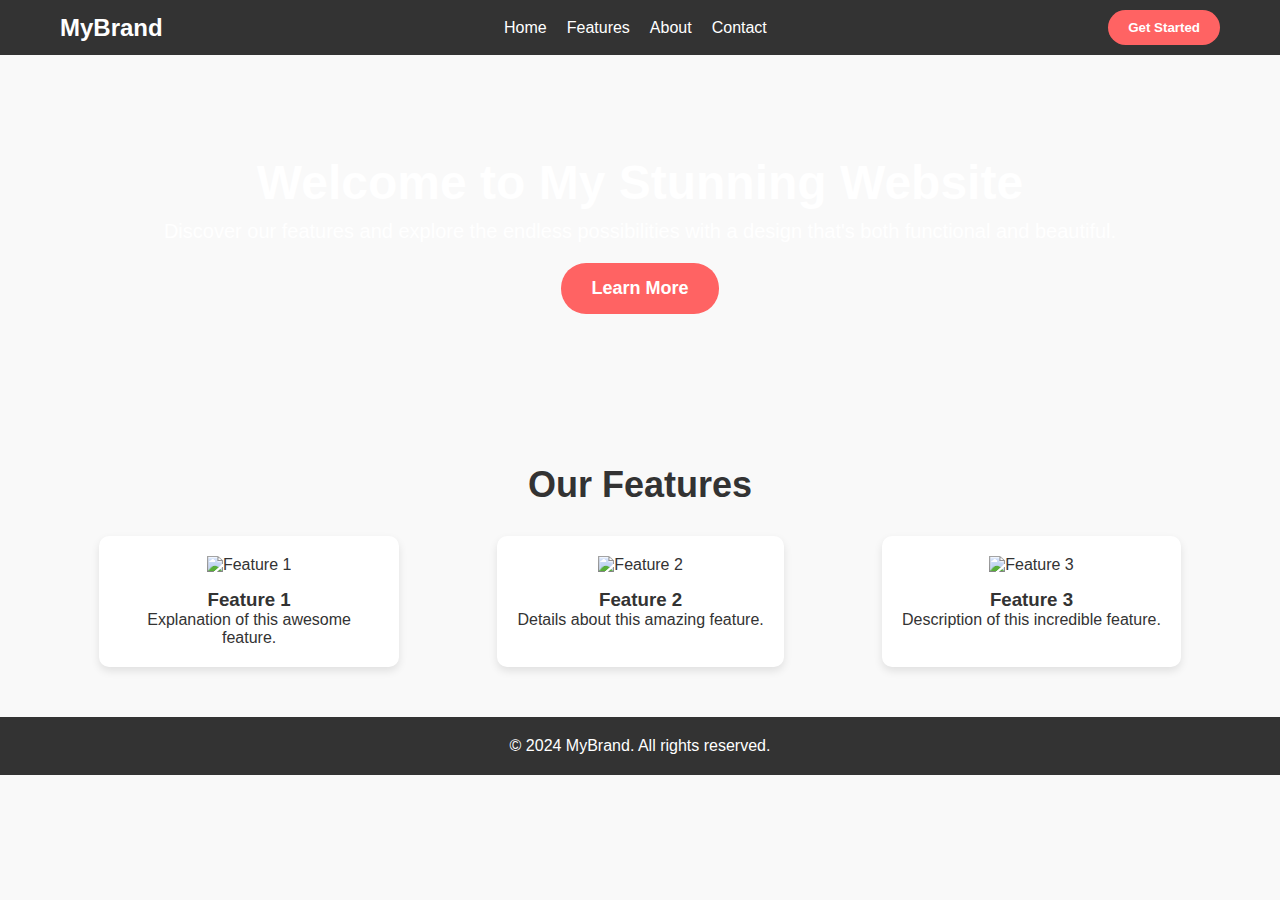
==== index.html @ 87a29f0a "Update index.html" ====
<!DOCTYPE html>
<html lang="en">
<head>
    <meta charset="UTF-8">
    <meta name="viewport" content="width=device-width, initial-scale=1.0">
    <title>Stunning Web Design</title>
    <link rel="stylesheet" href="styles.css">
</head>
<body>

<!-- Header -->
<header>
    <nav class="navbar">
        <div class="logo">MyBrand</div>
        <ul class="nav-links">
            <li><a href="#home">Home</a></li>
            <li><a href="#features">Features</a></li>
            <li><a href="#about">About</a></li>
            <li><a href="#contact">Contact</a></li>
        </ul>
        <button class="cta-button">Get Started</button>
    </nav>
</header>

<!-- Hero Section -->
<section id="home" class="hero">
    <div class="hero-content">
        <h1>Welcome to My Stunning Website</h1>
        <p>Discover our features and explore the endless possibilities with a design that's both functional and beautiful.</p>
        <button class="hero-button">Learn More</button>
    </div>
</section>

<!-- Features Section -->
<section id="features" class="features">
    <h2>Our Features</h2>
    <div class="features-container">
        <div class="feature">
            <img src="https://via.placeholder.com/100" alt="Feature 1">
            <h3>Feature 1</h3>
            <p>Explanation of this awesome feature.</p>
        </div>
        <div class="feature">
            <img src="https://via.placeholder.com/100" alt="Feature 2">
            <h3>Feature 2</h3>
            <p>Details about this amazing feature.</p>
        </div>
        <div class="feature">
            <img src="https://via.placeholder.com/100" alt="Feature 3">
            <h3>Feature 3</h3>
            <p>Description of this incredible feature.</p>
        </div>
    </div>
</section>

<!-- Footer -->
<footer>
    <p>&copy; 2024 MyBrand. All rights reserved.</p>
</footer>

</body>
</html>
---- styles.css ----
* {
    box-sizing: border-box;
    margin: 0;
    padding: 0;
    font-family: Arial, sans-serif;
}

body {
    background-color: #f9f9f9;
    color: #333;
}

header {
    background-color: #333;
    color: #fff;
    padding: 10px 0;
}

.navbar {
    display: flex;
    justify-content: space-between;
    align-items: center;
    max-width: 1200px;
    margin: 0 auto;
    padding: 0 20px;
}

.logo {
    font-size: 24px;
    font-weight: bold;
}

.nav-links {
    display: flex;
    gap: 20px;
}

.nav-links li {
    list-style: none;
}

.nav-links a {
    color: #fff;
    text-decoration: none;
    font-size: 16px;
}

.cta-button {
    background-color: #ff6363;
    color: #fff;
    border: none;
    padding: 10px 20px;
    border-radius: 25px;
    cursor: pointer;
    font-weight: bold;
}

.hero {
    background: url('https://via.placeholder.com/1200x600') center/cover no-repeat;
    color: #fff;
    text-align: center;
    padding: 100px 20px;
}

.hero-content h1 {
    font-size: 48px;
    margin-bottom: 10px;
}

.hero-content p {
    font-size: 20px;
    margin-bottom: 20px;
}

.hero-button {
    background-color: #ff6363;
    color: #fff;
    border: none;
    padding: 15px 30px;
    border-radius: 25px;
    cursor: pointer;
    font-size: 18px;
    font-weight: bold;
}

.features {
    max-width: 1200px;
    margin: 50px auto;
    padding: 0 20px;
    text-align: center;
}

.features h2 {
    font-size: 36px;
    margin-bottom: 30px;
}

.features-container {
    display: flex;
    justify-content: space-around;
    gap: 20px;
}

.feature {
    background-color: #fff;
    padding: 20px;
    border-radius: 10px;
    box-shadow: 0 4px 8px rgba(0, 0, 0, 0.1);
    max-width: 300px;
    text-align: center;
}

.feature img {
    width: 100px;
    height: 100px;
    margin-bottom: 15px;
}

footer {
    background-color: #333;
    color: #fff;
    text-align: center;
    padding: 20px 0;
    margin-top: 50px;
}
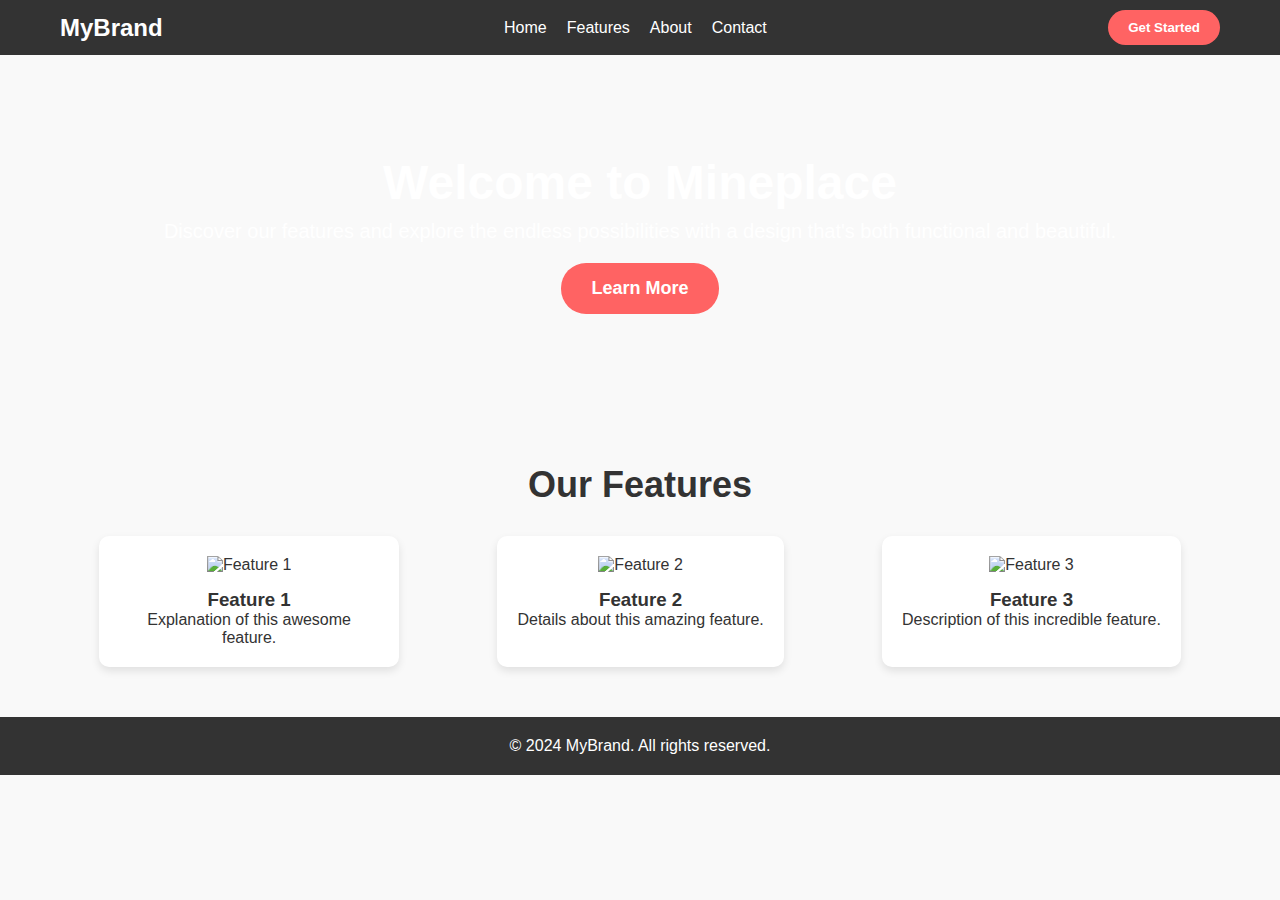
==== commit 7b4aadfd: "Update index.html" ====
--- a/index.html
+++ b/index.html
@@ -25,7 +25,7 @@
 <!-- Hero Section -->
 <section id="home" class="hero">
     <div class="hero-content">
-        <h1>Welcome to My Stunning Website</h1>
+        <h1>Welcome to Mineplace</h1>
         <p>Discover our features and explore the endless possibilities with a design that's both functional and beautiful.</p>
         <button class="hero-button">Learn More</button>
     </div>
@@ -36,7 +36,7 @@
     <h2>Our Features</h2>
     <div class="features-container">
         <div class="feature">
-            <img src="https://via.placeholder.com/100" alt="Feature 1">
+            <img src="https://www.google.com/url?sa=i&url=https%3A%2F%2Fwww.minecraft.net%2Fen-us%2Fmarketplace%2Fpdp%3Fid%3Dcd927ddf-5334-4b9a-8be4-b2cd0c57004f&psig=AOvVaw31FR1Y5tfXn0-xUQCfwg_9&ust=1730555041843000&source=images&cd=vfe&opi=89978449&ved=0CBQQjRxqFwoTCPDG-IWiu4kDFQAAAAAdAAAAABAE" alt="Feature 1">
             <h3>Feature 1</h3>
             <p>Explanation of this awesome feature.</p>
         </div>
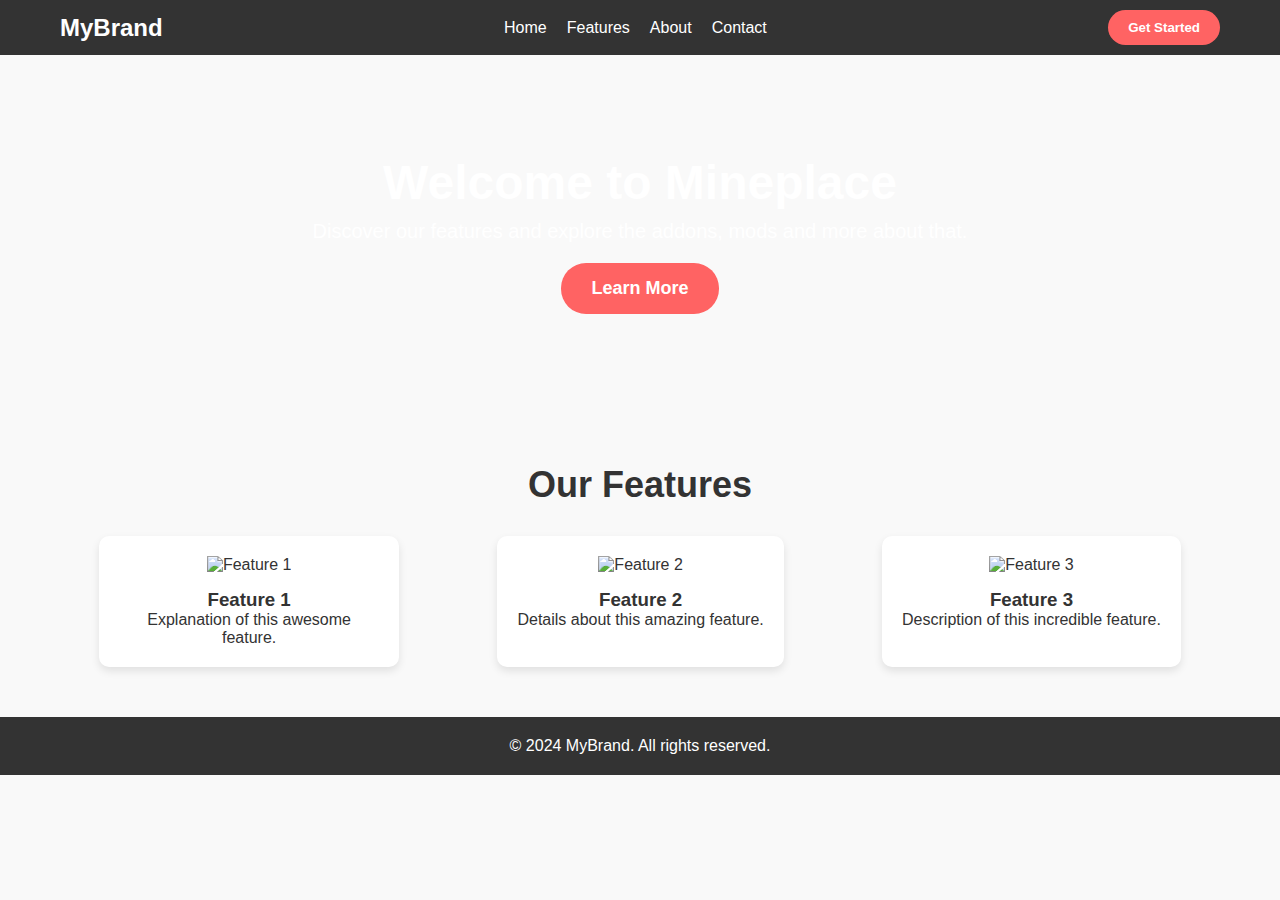
==== commit ec27a742: "Update index.html" ====
--- a/index.html
+++ b/index.html
@@ -26,7 +26,7 @@
 <section id="home" class="hero">
     <div class="hero-content">
         <h1>Welcome to Mineplace</h1>
-        <p>Discover our features and explore the endless possibilities with a design that's both functional and beautiful.</p>
+        <p>Discover our features and explore the addons, mods and more about that.</p>
         <button class="hero-button">Learn More</button>
     </div>
 </section>
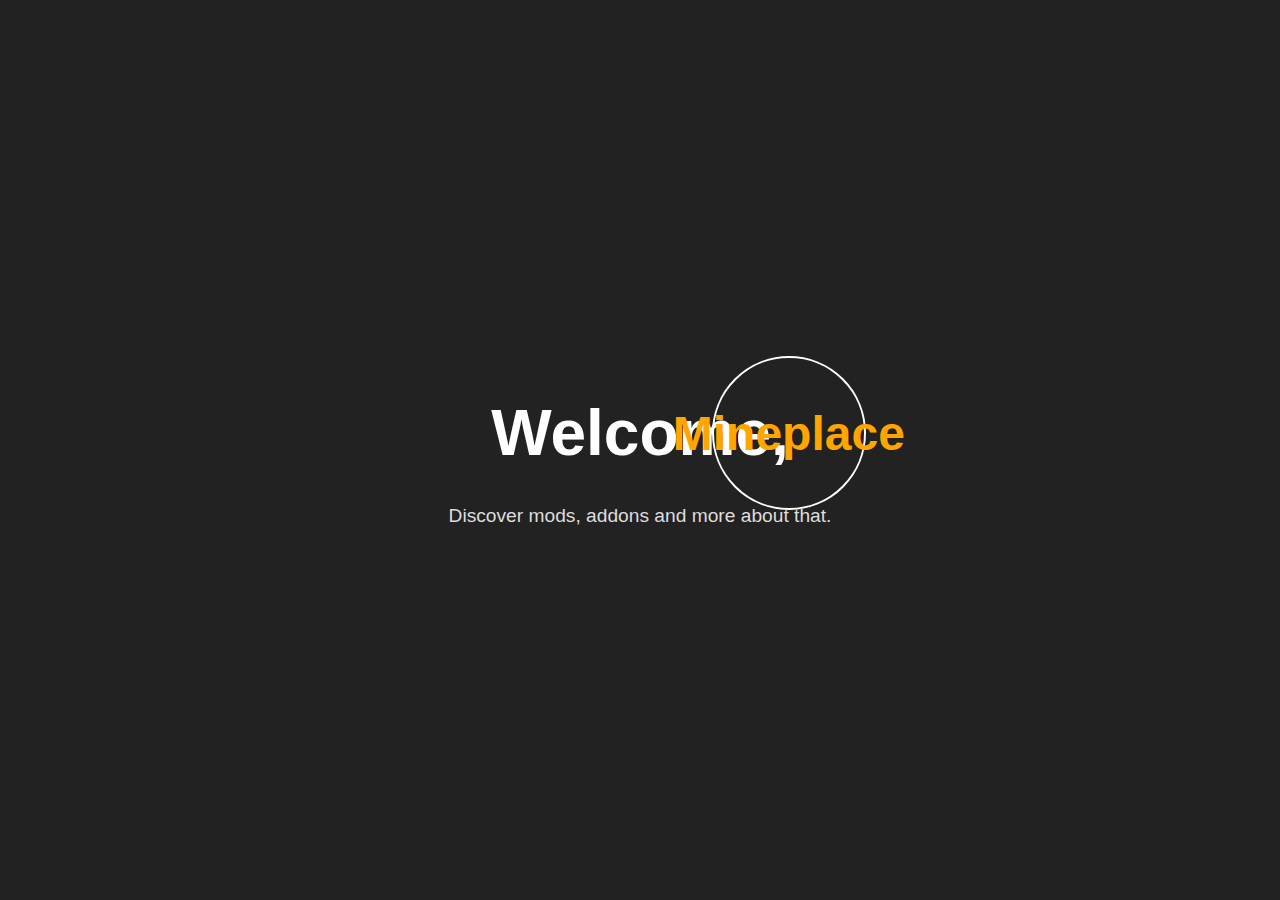
==== commit d5bbaa24: "Update index.html" ====
--- a/index.html
+++ b/index.html
@@ -1,62 +1,67 @@
 <!DOCTYPE html>
 <html lang="en">
 <head>
-    <meta charset="UTF-8">
-    <meta name="viewport" content="width=device-width, initial-scale=1.0">
-    <title>Stunning Web Design</title>
-    <link rel="stylesheet" href="styles.css">
+  <meta charset="UTF-8">
+  <meta name="viewport" content="width=device-width, initial-scale=1.0">
+  <title>Welcome, Mineplace</title>
+  <style>
+    body {
+      background-color: #222;
+      color: #fff;
+      font-family: sans-serif;
+      display: flex;
+      flex-direction: column;
+      align-items: center;
+      justify-content: center;
+      height: 100vh;
+      margin: 0;
+    }
+
+    h1 {
+      font-size: 4rem;
+      margin-bottom: 1rem;
+    }
+
+    .circle {
+      position: relative;
+      width: 200px;
+      height: 200px;
+      border-radius: 50%;
+      margin-bottom: 2rem;
+    }
+
+    .circle::before {
+      content: '';
+      position: absolute;
+      top: 50%;
+      left: 50%;
+      transform: translate(-50%, -50%);
+      width: 150px;
+      height: 150px;
+      border-radius: 50%;
+      border: 2px solid #fff;
+    }
+
+    .text {
+      position: absolute;
+      top: 50%;
+      left: 50%;
+      transform: translate(-50%, -50%);
+      font-size: 3rem;
+      font-weight: bold;
+      color: #FFA500;
+    }
+
+    p {
+      font-size: 1.2rem;
+      color: #ddd;
+    }
+  </style>
 </head>
 <body>
-
-<!-- Header -->
-<header>
-    <nav class="navbar">
-        <div class="logo">MyBrand</div>
-        <ul class="nav-links">
-            <li><a href="#home">Home</a></li>
-            <li><a href="#features">Features</a></li>
-            <li><a href="#about">About</a></li>
-            <li><a href="#contact">Contact</a></li>
-        </ul>
-        <button class="cta-button">Get Started</button>
-    </nav>
-</header>
-
-<!-- Hero Section -->
-<section id="home" class="hero">
-    <div class="hero-content">
-        <h1>Welcome to Mineplace</h1>
-        <p>Discover our features and explore the addons, mods and more about that.</p>
-        <button class="hero-button">Learn More</button>
-    </div>
-</section>
-
-<!-- Features Section -->
-<section id="features" class="features">
-    <h2>Our Features</h2>
-    <div class="features-container">
-        <div class="feature">
-            <img src="https://www.google.com/url?sa=i&url=https%3A%2F%2Fwww.minecraft.net%2Fen-us%2Fmarketplace%2Fpdp%3Fid%3Dcd927ddf-5334-4b9a-8be4-b2cd0c57004f&psig=AOvVaw31FR1Y5tfXn0-xUQCfwg_9&ust=1730555041843000&source=images&cd=vfe&opi=89978449&ved=0CBQQjRxqFwoTCPDG-IWiu4kDFQAAAAAdAAAAABAE" alt="Feature 1">
-            <h3>Feature 1</h3>
-            <p>Explanation of this awesome feature.</p>
-        </div>
-        <div class="feature">
-            <img src="https://via.placeholder.com/100" alt="Feature 2">
-            <h3>Feature 2</h3>
-            <p>Details about this amazing feature.</p>
-        </div>
-        <div class="feature">
-            <img src="https://via.placeholder.com/100" alt="Feature 3">
-            <h3>Feature 3</h3>
-            <p>Description of this incredible feature.</p>
-        </div>
-    </div>
-</section>
-
-<!-- Footer -->
-<footer>
-    <p>&copy; 2024 MyBrand. All rights reserved.</p>
-</footer>
-
+  <h1>Welcome, <span class="circle">
+    <span class="text">Mineplace</span>
+  </span></h1>
+  <p>Discover mods, addons and more about that.</p>
 </body>
 </html>
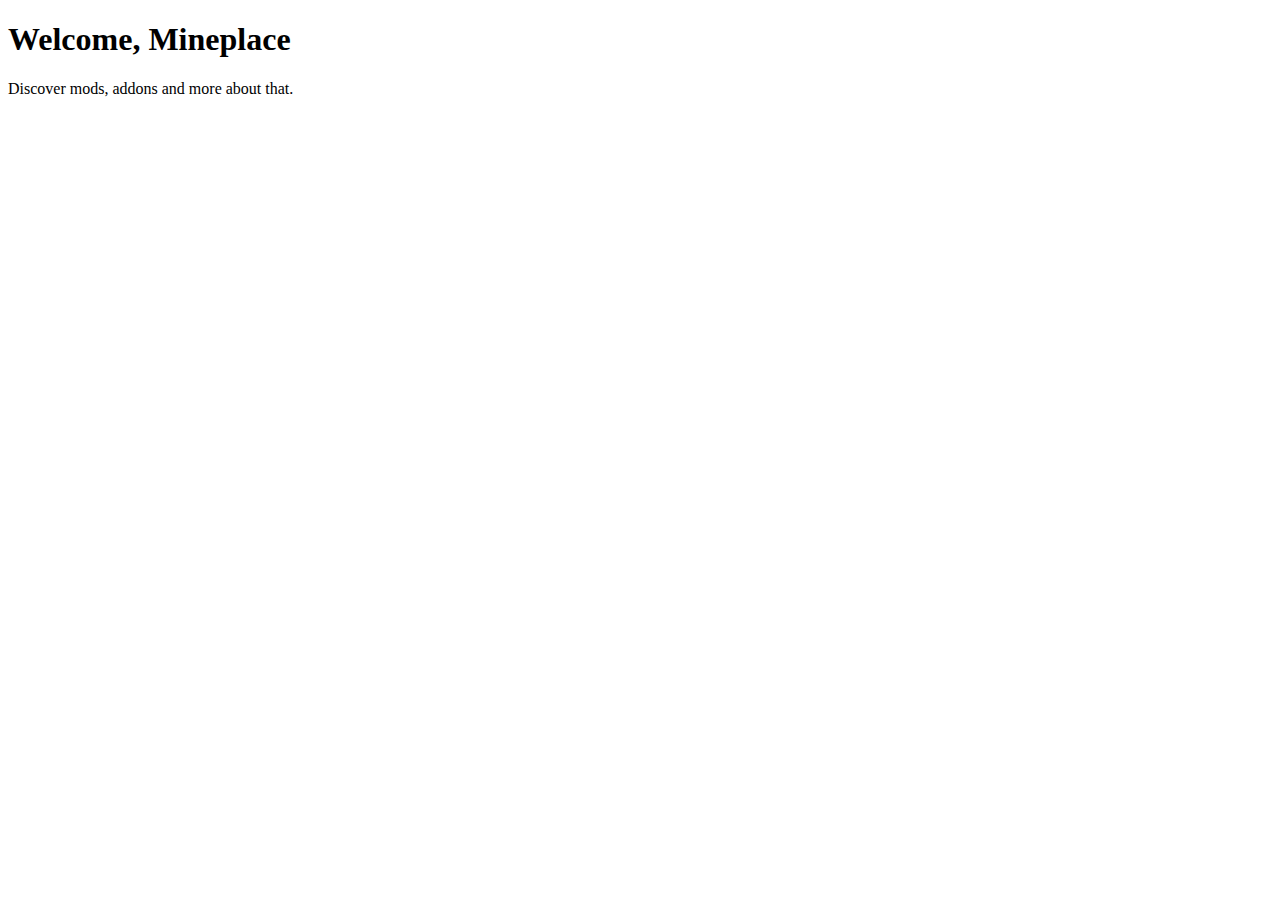
==== commit c333847a: "Update index.html" ====
--- a/index.html
+++ b/index.html
@@ -1,67 +1,15 @@
 <!DOCTYPE html>
 <html lang="en">
 <head>
-  <meta charset="UTF-8">
-  <meta name="viewport" content="width=device-width, initial-scale=1.0">
-  <title>Welcome, Mineplace</title>
-  <style>
-    body {
-      background-color: #222;
-      color: #fff;
-      font-family: sans-serif;
-      display: flex;
-      flex-direction: column;
-      align-items: center;
-      justify-content: center;
-      height: 100vh;
-      margin: 0;
-    }
-
-    h1 {
-      font-size: 4rem;
-      margin-bottom: 1rem;
-    }
-
-    .circle {
-      position: relative;
-      width: 200px;
-      height: 200px;
-      border-radius: 50%;
-      margin-bottom: 2rem;
-    }
-
-    .circle::before {
-      content: '';
-      position: absolute;
-      top: 50%;
-      left: 50%;
-      transform: translate(-50%, -50%);
-      width: 150px;
-      height: 150px;
-      border-radius: 50%;
-      border: 2px solid #fff;
-    }
-
-    .text {
-      position: absolute;
-      top: 50%;
-      left: 50%;
-      transform: translate(-50%, -50%);
-      font-size: 3rem;
-      font-weight: bold;
-      color: #FFA500;
-    }
-
-    p {
-      font-size: 1.2rem;
-      color: #ddd;
-    }
-  </style>
+    <meta charset="UTF-8">
+    <meta name="viewport" content="width=device-width, initial-scale=1.0">
+    <title>Mineplace</title>
+    <link rel="stylesheet" href="style.css">
 </head>
 <body>
-  <h1>Welcome, <span class="circle">
-    <span class="text">Mineplace</span>
-  </span></h1>
-  <p>Discover mods, addons and more about that.</p>
+    <div class="container">
+        <h1 class="welcome-text">Welcome, <span class="highlight">Mineplace</span></h1>
+        <p class="description">Discover mods, addons and more about that.</p>
+    </div>
 </body>
 </html>
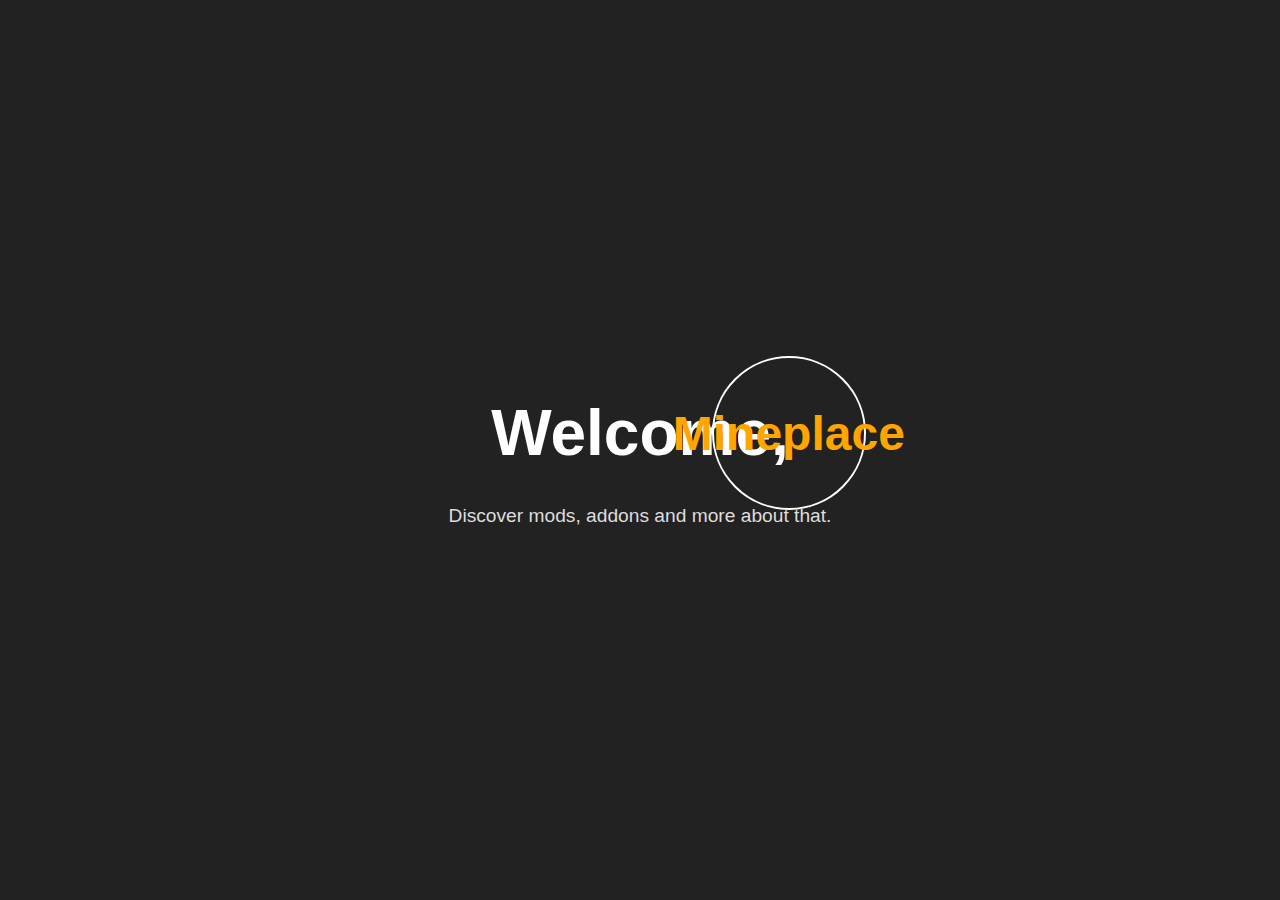
==== commit 74e8704e: "Update index.html" ====
--- a/index.html
+++ b/index.html
@@ -1,15 +1,67 @@
 <!DOCTYPE html>
 <html lang="en">
 <head>
-    <meta charset="UTF-8">
-    <meta name="viewport" content="width=device-width, initial-scale=1.0">
-    <title>Mineplace</title>
-    <link rel="stylesheet" href="style.css">
+  <meta charset="UTF-8">
+  <meta name="viewport" content="width=device-width, initial-scale=1.0">
+  <title>Welcome, Mineplace</title>
+  <style>
+    body {
+      background-color: #222;
+      color: #fff;
+      font-family: sans-serif;
+      display: flex;
+      flex-direction: column;
+      align-items: center;
+      justify-content: center;
+      height: 100vh;
+      margin: 0;
+    }
+
+    h1 {
+      font-size: 4rem;
+      margin-bottom: 1rem;
+    }
+
+    .circle {
+      position: relative;
+      width: 200px;
+      height: 200px;
+      border-radius: 50%;
+      margin-bottom: 2rem;
+    }
+
+    .circle::before {
+      content: '';
+      position: absolute;
+      top: 50%;
+      left: 50%;
+      transform: translate(-50%, -50%);
+      width: 150px;
+      height: 150px;
+      border-radius: 50%;
+      border: 2px solid #fff;
+    }
+
+    .text {
+      position: absolute;
+      top: 50%;
+      left: 50%;
+      transform: translate(-50%, -50%);
+      font-size: 3rem;
+      font-weight: bold;
+      color: #FFA500;
+    }
+
+    p {
+      font-size: 1.2rem;
+      color: #ddd;
+    }
+  </style>
 </head>
 <body>
-    <div class="container">
-        <h1 class="welcome-text">Welcome, <span class="highlight">Mineplace</span></h1>
-        <p class="description">Discover mods, addons and more about that.</p>
-    </div>
+  <h1>Welcome, <span class="circle">
+    <span class="text">Mineplace</span>
+  </span></h1>
+  <p>Discover mods, addons and more about that.</p>
 </body>
 </html>
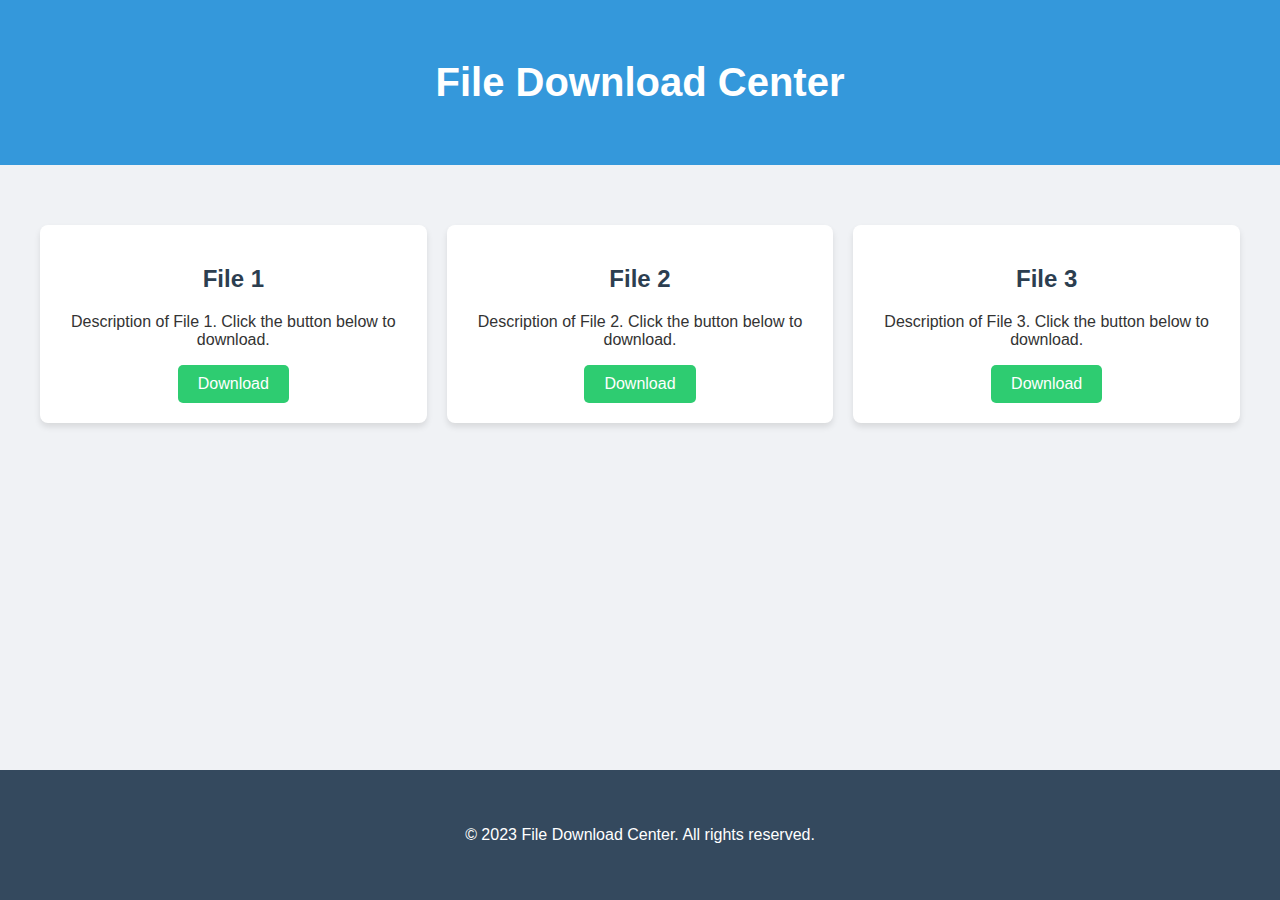
==== commit 90a23bbb: "Update index.html" ====
--- a/index.html
+++ b/index.html
@@ -1,67 +1,106 @@
 <!DOCTYPE html>
 <html lang="en">
 <head>
-  <meta charset="UTF-8">
-  <meta name="viewport" content="width=device-width, initial-scale=1.0">
-  <title>Welcome, Mineplace</title>
-  <style>
-    body {
-      background-color: #222;
-      color: #fff;
-      font-family: sans-serif;
-      display: flex;
-      flex-direction: column;
-      align-items: center;
-      justify-content: center;
-      height: 100vh;
-      margin: 0;
-    }
-
-    h1 {
-      font-size: 4rem;
-      margin-bottom: 1rem;
-    }
-
-    .circle {
-      position: relative;
-      width: 200px;
-      height: 200px;
-      border-radius: 50%;
-      margin-bottom: 2rem;
-    }
-
-    .circle::before {
-      content: '';
-      position: absolute;
-      top: 50%;
-      left: 50%;
-      transform: translate(-50%, -50%);
-      width: 150px;
-      height: 150px;
-      border-radius: 50%;
-      border: 2px solid #fff;
-    }
-
-    .text {
-      position: absolute;
-      top: 50%;
-      left: 50%;
-      transform: translate(-50%, -50%);
-      font-size: 3rem;
-      font-weight: bold;
-      color: #FFA500;
-    }
-
-    p {
-      font-size: 1.2rem;
-      color: #ddd;
-    }
-  </style>
+    <meta charset="UTF-8">
+    <meta name="viewport" content="width=device-width, initial-scale=1.0">
+    <title>File Download Center</title>
+    <style>
+        body {
+            font-family: 'Arial', sans-serif;
+            margin: 0;
+            padding: 0;
+            background-color: #f0f2f5;
+            color: #333;
+        }
+        .container {
+            max-width: 1200px;
+            margin: 0 auto;
+            padding: 20px;
+        }
+        header {
+            background-color: #3498db;
+            color: white;
+            text-align: center;
+            padding: 40px 0;
+        }
+        h1 {
+            margin: 0;
+            font-size: 2.5em;
+        }
+        .download-grid {
+            display: grid;
+            grid-template-columns: repeat(auto-fit, minmax(300px, 1fr));
+            gap: 20px;
+            padding: 40px 0;
+        }
+        .download-card {
+            background-color: white;
+            border-radius: 8px;
+            box-shadow: 0 4px 6px rgba(0, 0, 0, 0.1);
+            padding: 20px;
+            text-align: center;
+            transition: transform 0.3s ease;
+        }
+        .download-card:hover {
+            transform: translateY(-5px);
+        }
+        .download-card h2 {
+            color: #2c3e50;
+        }
+        .download-button {
+            display: inline-block;
+            background-color: #2ecc71;
+            color: white;
+            padding: 10px 20px;
+            border-radius: 5px;
+            text-decoration: none;
+            transition: background-color 0.3s ease;
+        }
+        .download-button:hover {
+            background-color: #27ae60;
+        }
+        footer {
+            background-color: #34495e;
+            color: white;
+            text-align: center;
+            padding: 20px 0;
+            position: absolute;
+            bottom: 0;
+            width: 100%;
+        }
+    </style>
 </head>
 <body>
-  <h1>Welcome, <span class="circle">
-    <span class="text">Mineplace</span>
-  </span></h1>
-  <p>Discover mods, addons and more about that.</p>
+    <header>
+        <div class="container">
+            <h1>File Download Center</h1>
+        </div>
+    </header>
+    
+    <main class="container">
+        <div class="download-grid">
+            <div class="download-card">
+                <h2>File 1</h2>
+                <p>Description of File 1. Click the button below to download.</p>
+                <a href="#" class="download-button">Download</a>
+            </div>
+            <div class="download-card">
+                <h2>File 2</h2>
+                <p>Description of File 2. Click the button below to download.</p>
+                <a href="#" class="download-button">Download</a>
+            </div>
+            <div class="download-card">
+                <h2>File 3</h2>
+                <p>Description of File 3. Click the button below to download.</p>
+                <a href="#" class="download-button">Download</a>
+            </div>
+        </div>
+    </main>
+
+    <footer>
+        <div class="container">
+            <p>&copy; 2023 File Download Center. All rights reserved.</p>
+        </div>
+    </footer>
 </body>
 </html>
